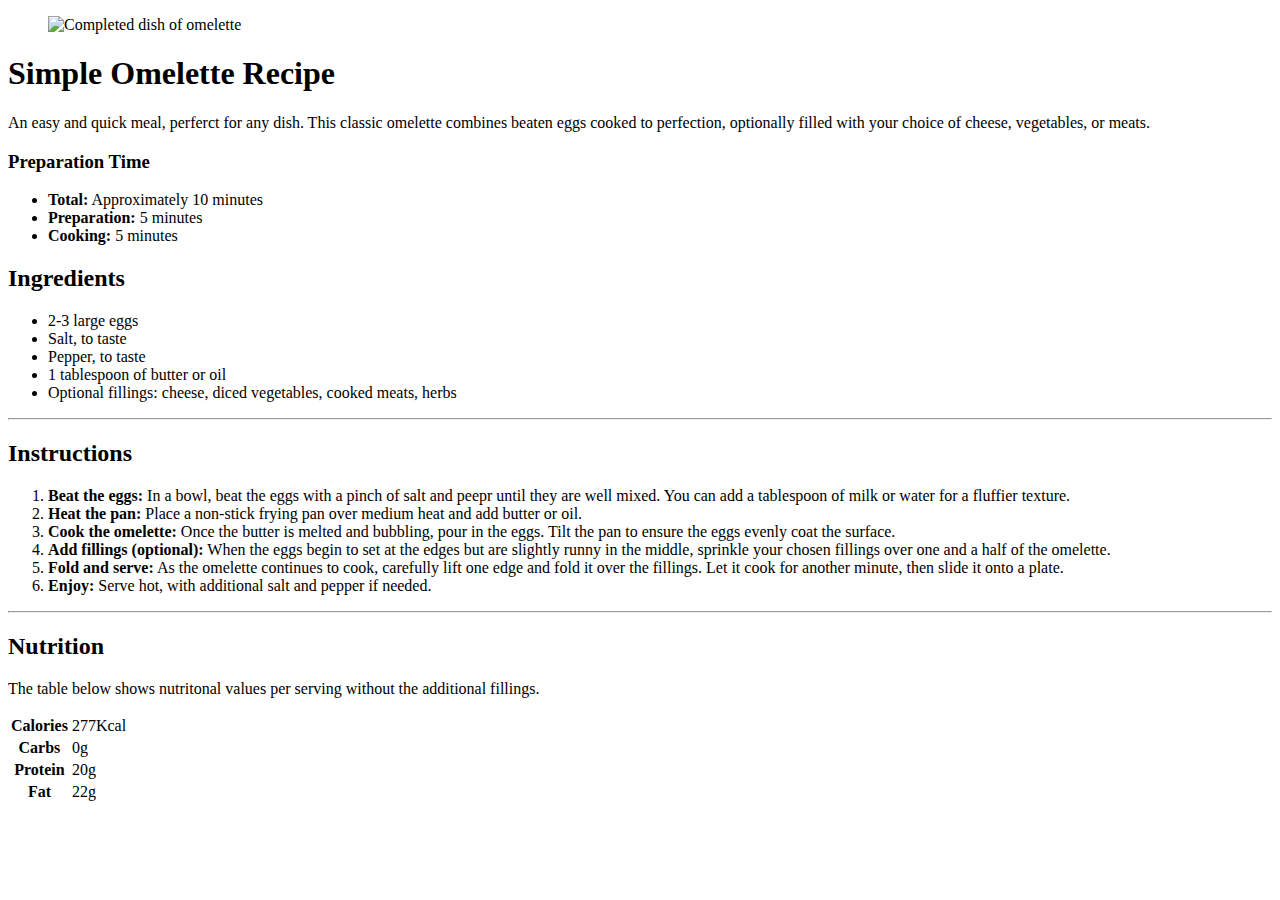
==== index.html @ dc15fee9 "Update and rename recipe.html to index.html" ====
<!DOCTYPE html>
<html>
<head>
	<meta charset="utf-8">
	<meta name="viewport" content="width=device-width, initial-scale=1">
	<title>Simple Omelette Recipe</title>
	<link rel="stylesheet" type="text/css" href="css/style.css">
</head>
<body>

	<div class="container">

		<article class="recipe">
		<header>
			<figure>
			<img src="images/omelette.jpeg" alt="Completed dish of omelette">
		</figure>
		
		<h1>Simple Omelette Recipe</h1>
		<p>An easy and quick meal, perferct for any dish. This classic omelette combines
		beaten eggs cooked to perfection, optionally filled with your choice of cheese,
		vegetables, or meats.</p>
		</header>

		<section class="prep">
				<h3>Preparation Time</h3>
				<ul>
					<li><b>Total:</b> Approximately 10 minutes</li>
					<li><b>Preparation:</b> 5 minutes</li>
					<li><b>Cooking:</b> 5 minutes</li>
				</ul>
		</section>

		<section class="ingredients">
				<h2>Ingredients</h2>
				<ul>
					<li>2-3 large eggs</li>
					<li>Salt, to taste</li>
					<li>Pepper, to taste</li>
					<li>1 tablespoon of butter or oil</li>
					<li>Optional fillings: cheese, diced vegetables, cooked meats, herbs</li>
				</ul>
		</section>
		<hr>

		<section class="instructions">
				<h2>Instructions</h2>
				<ol>
					<li><b>Beat the eggs:</b> In a bowl, beat the eggs with a pinch of salt and peepr until they are
					well mixed. You can add a tablespoon of milk or water for a fluffier texture.</li>
					<li><b>Heat the pan:</b> Place a non-stick frying pan over medium heat and add butter or oil.</li>
					<li><b>Cook the omelette:</b> Once the butter is melted and bubbling, pour in the eggs. Tilt the pan
					to ensure the eggs evenly coat the surface.</li>
					<li><b>Add fillings (optional):</b> When the eggs begin to set at the edges but are slightly runny
					in the middle, sprinkle your chosen fillings over one and a half of the omelette.</li>
					<li><b>Fold and serve:</b> As the omelette continues to cook, carefully lift one edge and fold it over
					 the fillings. Let it cook for another minute, then slide it onto a plate.</li>
					 <li><b>Enjoy:</b> Serve hot, with additional salt and pepper if needed.</li>
				</ol>
		</section>
		<hr>

		<section class="nutrition">
			<h2>Nutrition</h2>
			<p>The table below shows nutritonal values per serving without the additional fillings.</p>
			<table>
				<tr>
					<th>Calories</th>
					<td>277Kcal</td>
				</tr>
				<tr>
					<th>Carbs</th>
					<td>0g</td>
				</tr>
				<tr>
					<th>Protein</th>
					<td>20g</td>
				</tr>
				<tr>
					<th>Fat</th>
					<td>22g</td>
				</tr>
			</table>
		</section>

	</article>

	</div>

</body>
</html>
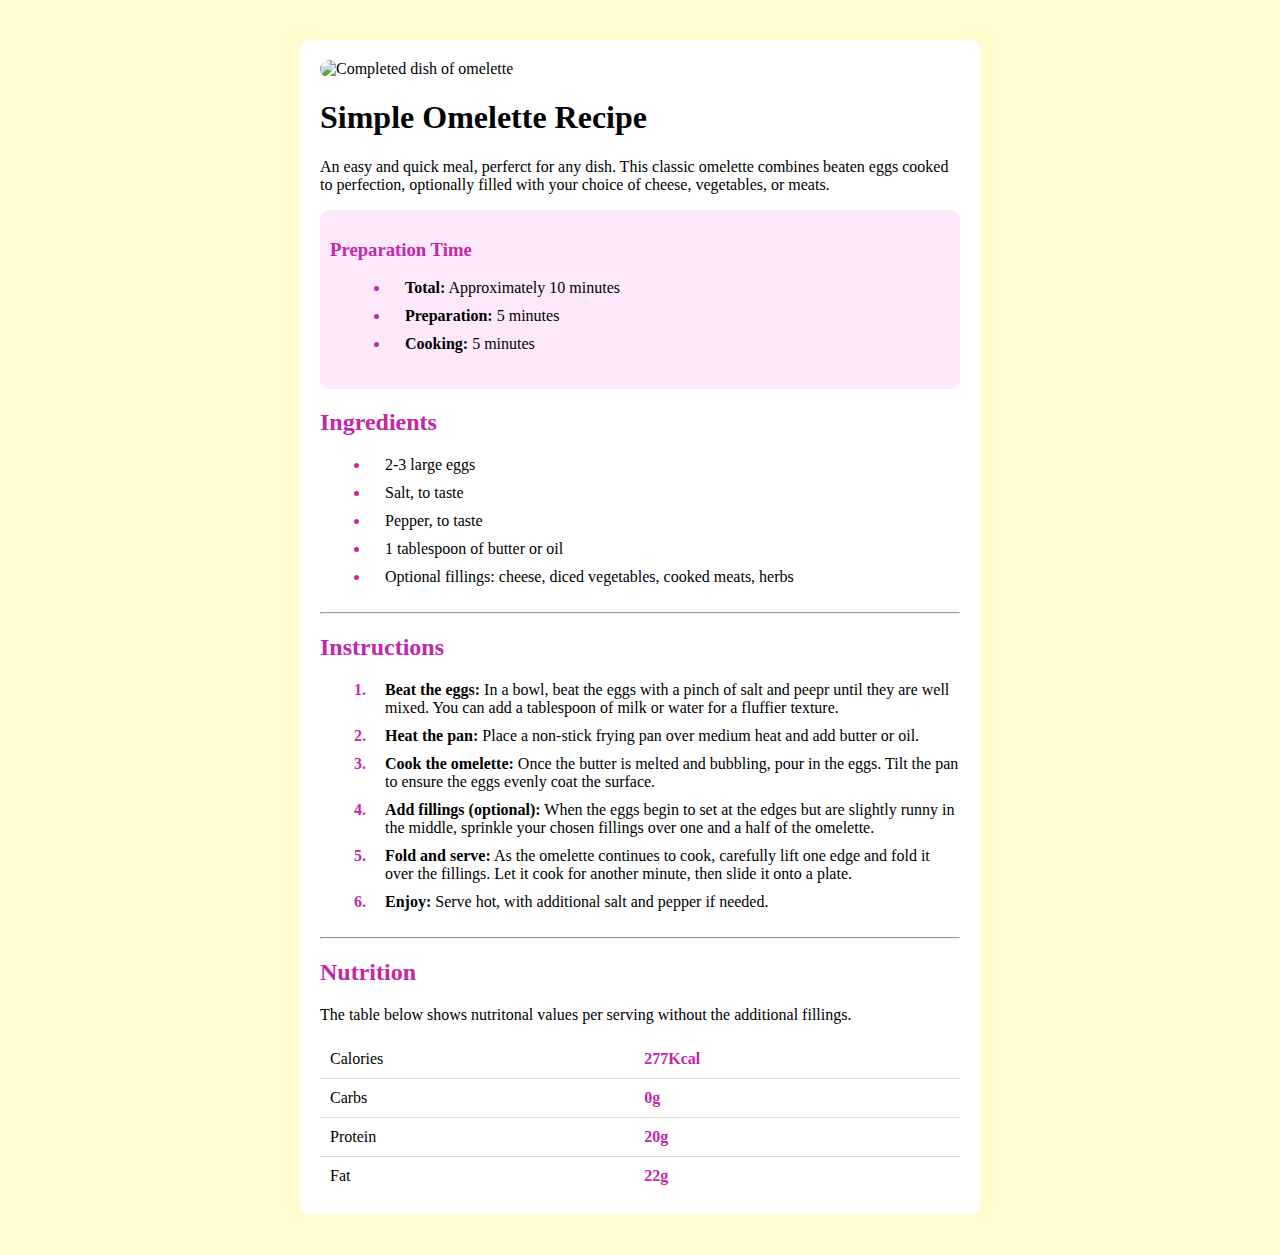
==== commit 6a3c43e9: "changed location of css" ====
--- a/index.html
+++ b/index.html
@@ -4,7 +4,7 @@
 	<meta charset="utf-8">
 	<meta name="viewport" content="width=device-width, initial-scale=1">
 	<title>Simple Omelette Recipe</title>
-	<link rel="stylesheet" type="text/css" href="css/style.css">
+	<link rel="stylesheet" type="text/css" href="style.css">
 </head>
 <body>
 
--- a/style.css
+++ b/style.css
@@ -0,0 +1,73 @@
+body{
+	background-color: #FFFDD0;
+	margin: 0;
+	font-family: Garamond, serif;
+}
+
+li{ 
+	padding-bottom: 10px;
+	padding-left: 15px;
+ }
+h3, h2{
+	color: #c327ab;
+}
+.container{
+	width:50%;
+	margin: auto;
+	margin-top: 40px;
+	margin-bottom: 40px;
+	background-color: #FFFFFF;
+	padding: 20px;
+	border-radius: 10px;
+}
+
+figure{
+	margin: 0;
+}
+.recipe figure img{
+	max-width: 100%;
+	height: auto;
+	border-radius: 10px;
+}
+
+.prep{
+	background-color: #fee8fb;
+	padding: 10px;
+	border-radius: 10px;
+}
+.prep ul, li{
+	margin-left: 10px;
+
+}
+
+li::marker{
+	color: #c327ab;
+	font-weight: bold;
+}
+
+table{
+	width: 100%;
+	border-collapse: collapse;
+	text-align: left;
+}
+
+tr {
+	border-bottom: 1px solid #ddd;
+}
+
+tr:last-child{
+	border-bottom: none;
+}
+
+th{
+	font-weight: normal;
+}
+
+th, td{
+	padding: 10px;
+}
+
+td {
+    color: #c327ab;
+    font-weight: bold;
+}